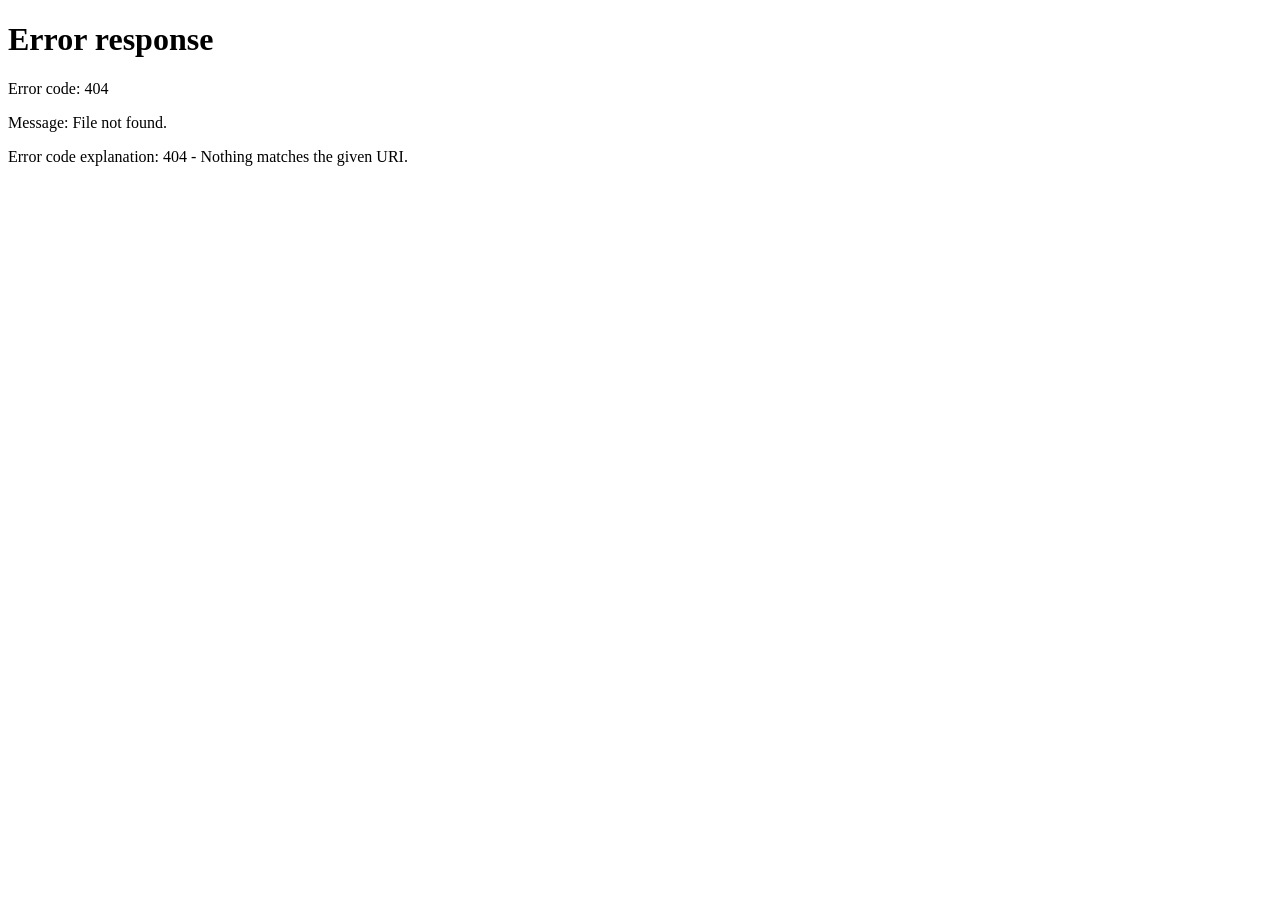
==== estoque.html @ 98783a69 "Add estoque.html for product management" ====
<!DOCTYPE html>
<html lang="pt-br">
<head>
    <meta charset="UTF-8">
    <title>Samuel Fashion | Estoque</title>
    <link rel="stylesheet" href="../style.css">
</head>
<body>
<script>
    const user = JSON.parse(localStorage.getItem('sf_user'));
    if (!user || user.email !== "admin@samuel.com") { window.location.href = 'index.html'; }
</script>

<header>
    <div class="logo">PAINEL ADMIN - ESTOQUE</div>
    <nav><a href="index.html">VOLTAR À LOJA</a></nav>
</header>

<div class="container">
    <div class="card" style="margin-bottom: 20px;">
        <h3>Cadastrar Produto no SQLite</h3>
        <div style="display:flex; gap:10px; margin-top:15px; flex-wrap:wrap">
            <input type="text" id="t" placeholder="Nome do Produto">
            <input type="number" id="p" placeholder="Preço (R$)">
            <input type="number" id="q" placeholder="Quantidade">
            <input type="text" id="img" placeholder="URL da Imagem">
            <button class="btn btn-buy" onclick="add()" style="width:auto; margin:0;">Salvar no Banco</button>
            <button class="btn" onclick="limparTudo()" style="width:auto; background:#ef4444; color:white; margin:0;">Zerar Banco</button>
        </div>
    </div>

    <table>
        <thead>
            <tr>
                <th>ID</th>
                <th>Produto</th>
                <th>Preço</th>
                <th>Estoque</th>
                <th>Ações</th>
            </tr>
        </thead>
        <tbody id="lista"></tbody>
    </table>
</div>

<script>
    const API = "http://localhost:3000";

    async function render() {
        const res = await fetch(`${API}/produtos`);
        const produtos = await res.json();
        
        document.getElementById('lista').innerHTML = produtos.map(p => `
            <tr>
                <td>#${p.id}</td>
                <td>${p.titulo}</td>
                <td>R$ ${p.preco.toFixed(2)}</td>
                <td style="font-weight:bold; color:${p.qtd < 3 ? 'red' : 'green'}">${p.qtd}</td>
                <td><button onclick="remover(${p.id})" style="color:red; background:none; border:none; cursor:pointer">Excluir</button></td>
            </tr>
        `).join('');
    }

    async function add() {
        const titulo = document.getElementById('t').value;
        const preco = parseFloat(document.getElementById('p').value);
        const qtd = parseInt(document.getElementById('q').value);
        const img = document.getElementById('img').value || 'https://via.placeholder.com/250';

        if(!titulo || !preco || !qtd) return alert("Preencha todos os campos!");

        await fetch(`${API}/produtos`, {
            method: 'POST',
            headers: { 'Content-Type': 'application/json' },
            body: JSON.stringify({ titulo, preco, qtd, img })
        });

        document.getElementById('t').value = ''; document.getElementById('p').value = ''; document.getElementById('q').value = '';
        render();
    }

    async function remover(id) {
        if(confirm("Deseja apagar do banco de dados?")) {
            await fetch(`${API}/produtos/${id}`, { method: 'DELETE' });
            render();
        }
    }

    async function limparTudo() {
        if(confirm("Apagar todos os produtos do SQLite?")) {
            await fetch(`${API}/produtos/reset`, { method: 'POST' });
            render();
        }
    }
    render();
</script>
</body>
</html>
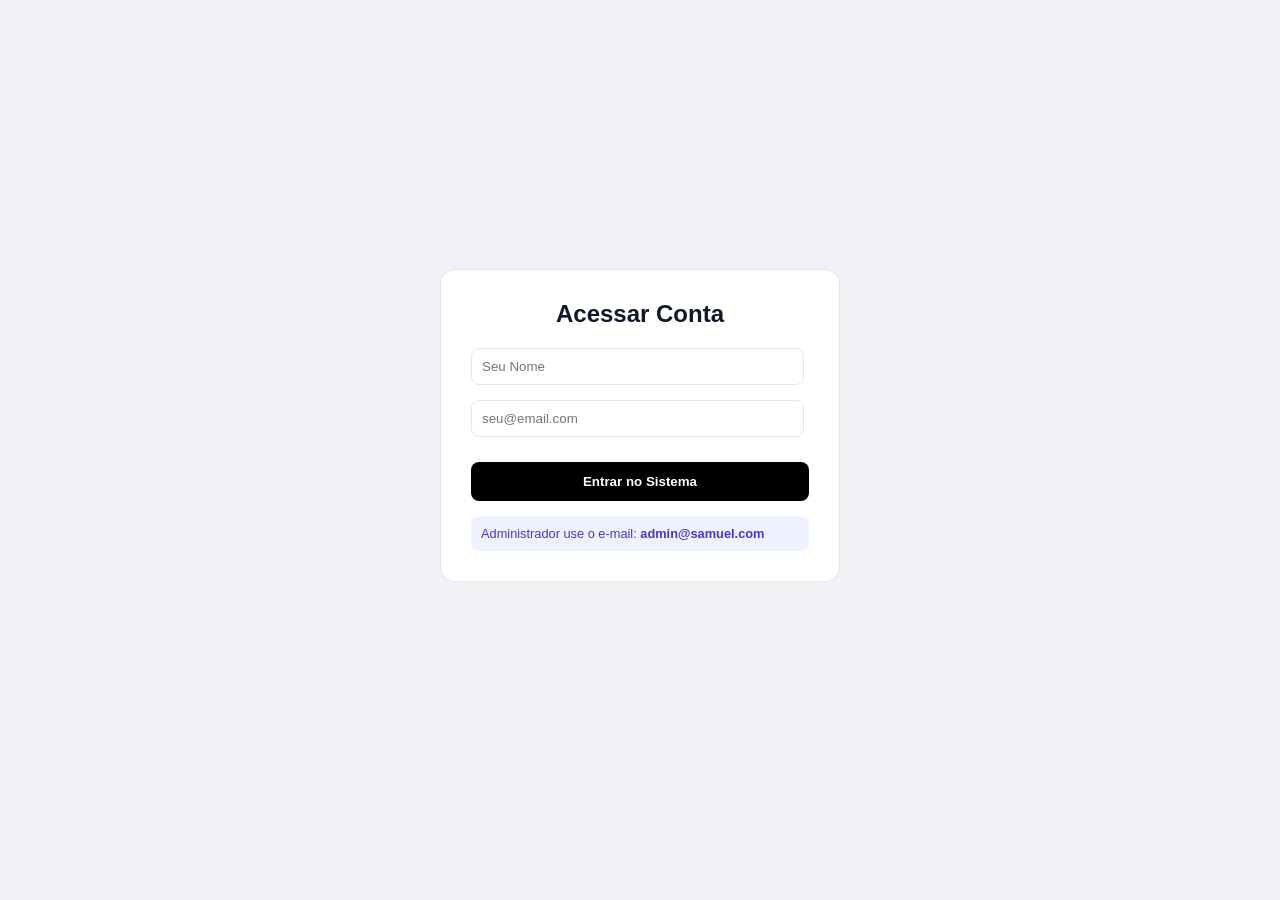
==== commit 199520b0: "Add category selection to product form" ====
--- a/estoque.html
+++ b/estoque.html
@@ -24,6 +24,16 @@
             <input type="number" id="p" placeholder="Preço (R$)">
             <input type="number" id="q" placeholder="Quantidade">
             <input type="text" id="img" placeholder="URL da Imagem">
+            
+            <select id="cat" style="padding:10px; border-radius:8px; border:1px solid #e2e8f0; font-weight:bold;">
+                <option value="Calça">Calça</option>
+                <option value="Camisa">Camisa</option>
+                <option value="Blusa de Time">Blusa de Time</option>
+                <option value="Blusa de Frio">Blusa de Frio</option>
+                <option value="Tênis">Tênis</option>
+                <option value="Roupas Infantil">Roupas Infantil</option>
+            </select>
+
             <button class="btn btn-buy" onclick="add()" style="width:auto; margin:0;">Salvar no Banco</button>
             <button class="btn" onclick="limparTudo()" style="width:auto; background:#ef4444; color:white; margin:0;">Zerar Banco</button>
         </div>
@@ -34,6 +44,7 @@
             <tr>
                 <th>ID</th>
                 <th>Produto</th>
+                <th>Categoria</th>
                 <th>Preço</th>
                 <th>Estoque</th>
                 <th>Ações</th>
@@ -54,6 +65,7 @@
             <tr>
                 <td>#${p.id}</td>
                 <td>${p.titulo}</td>
+                <td><span style="background:#f1f5f9; padding:3px 8px; border-radius:10px; font-size:0.8rem;">${p.categoria}</span></td>
                 <td>R$ ${p.preco.toFixed(2)}</td>
                 <td style="font-weight:bold; color:${p.qtd < 3 ? 'red' : 'green'}">${p.qtd}</td>
                 <td><button onclick="remover(${p.id})" style="color:red; background:none; border:none; cursor:pointer">Excluir</button></td>
@@ -65,14 +77,15 @@
         const titulo = document.getElementById('t').value;
         const preco = parseFloat(document.getElementById('p').value);
         const qtd = parseInt(document.getElementById('q').value);
-        const img = document.getElementById('img').value || 'https://via.placeholder.com/250';
+        const img = document.getElementById('img').value || '';
+        const categoria = document.getElementById('cat').value;
 
         if(!titulo || !preco || !qtd) return alert("Preencha todos os campos!");
 
         await fetch(`${API}/produtos`, {
             method: 'POST',
             headers: { 'Content-Type': 'application/json' },
-            body: JSON.stringify({ titulo, preco, qtd, img })
+            body: JSON.stringify({ titulo, preco, qtd, img, categoria })
         });
 
         document.getElementById('t').value = ''; document.getElementById('p').value = ''; document.getElementById('q').value = '';
--- a/style.css
+++ b/style.css
@@ -0,0 +1,25 @@
+:root {
+    --primary: #000000;
+    --secondary: #64748b;
+    --accent: #10b981;
+    --bg: #f8fafc;
+    --card: #ffffff;
+    --text: #0f172a;
+    --border: #e2e8f0;
+}
+* { margin: 0; padding: 0; box-sizing: border-box; font-family: sans-serif; }
+body { background: var(--bg); color: var(--text); padding-bottom: 50px; }
+header { background: var(--card); padding: 1rem 5%; display: flex; justify-content: space-between; align-items: center; border-bottom: 1px solid var(--border); position: sticky; top: 0; z-index: 100; }
+.logo { font-weight: bold; letter-spacing: 1px; }
+nav a { text-decoration: none; color: var(--secondary); font-weight: 600; margin-left: 15px; font-size: 0.9rem; }
+nav a:hover { color: var(--primary); }
+.container { max-width: 1200px; margin: 2rem auto; padding: 0 5%; }
+.product-grid { display: grid; grid-template-columns: repeat(auto-fill, minmax(250px, 1fr)); gap: 25px; margin-top: 20px; }
+.card { background: var(--card); border-radius: 15px; border: 1px solid var(--border); overflow: hidden; padding: 15px; transition: 0.3s; }
+.card img { width: 100%; height: 250px; object-fit: cover; border-radius: 10px; }
+.btn { width: 100%; padding: 12px; border-radius: 8px; border: none; font-weight: 700; cursor: pointer; margin-top: 10px; transition: 0.2s; }
+.btn-buy { background: var(--primary); color: white; }
+.btn-buy:disabled { background: #ccc; cursor: not-allowed; }
+table { width: 100%; border-collapse: collapse; margin-top: 20px; background: white; border-radius: 10px; overflow: hidden; }
+th, td { padding: 15px; text-align: left; border-bottom: 1px solid var(--border); }
+input { padding: 10px; border-radius: 8px; border: 1px solid var(--border); margin-right: 5px; }
